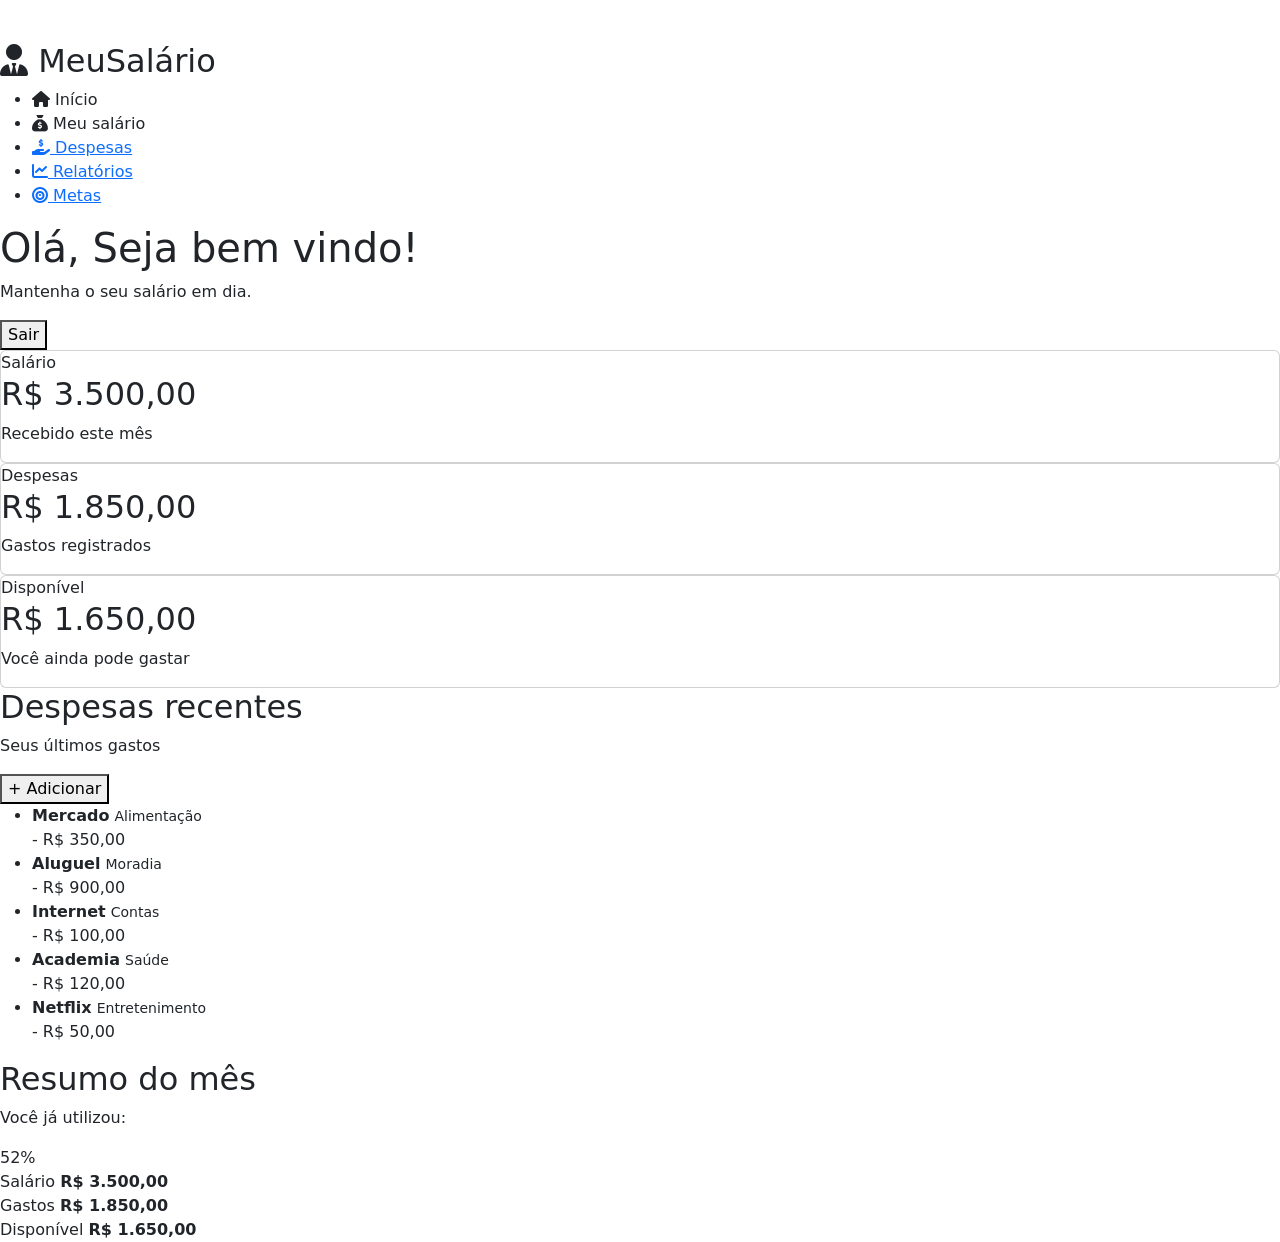
==== src/main/resources/templates/administration/home.html @ 985fcd61 "Criando classes Salario" ====
<!DOCTYPE html>
<html lang="pt-br">

<head>
    <meta charset="UTF-8">
    <meta name="viewport" content="width=device-width, initial-scale=1.0">
    <link href="https://cdn.jsdelivr.net/npm/bootstrap@5.3.8/dist/css/bootstrap.min.css" rel="stylesheet">
	<link rel="stylesheet" href="https://cdnjs.cloudflare.com/ajax/libs/font-awesome/6.7.2/css/all.min.css">
	<link rel="stylesheet" href="/css/pagePrincipal.css">
	<title>Meu Salário</title>
</head>

<body>

    <!-- MENU LATERAL -->
    <aside class="sidebar" style="padding-top:42px">
   

        <h2 ><i class="fa-solid fa-user-tie"></i> MeuSalário</h2>

        <nav>
            <ul>
                <li><a th:href="@{/administration}"><i class="fa-solid fa-house"></i> Início</a></li>
                <li><a th:href="@{/salario}"><i class="fa-solid fa-sack-dollar"></i> Meu salário</a></li>
                <li><a href="#"><i class="fa-solid fa-hand-holding-dollar"></i> Despesas</a></li>
                <li><a href="#"><i class="fa-solid fa-chart-line"></i> Relatórios</a></li>
                <li><a href="#"><i class="fa-solid fa-bullseye"></i> Metas</a></li>
            </ul>
        </nav>

    </aside>


    <!-- CONTEÚDO PRINCIPAL -->
    <main class="main">

        <!-- CABEÇALHO -->
        <header class="header">

            <div>
                <h1>Olá, Seja bem vindo! </h1>
                <p>Mantenha o seu salário em dia.</p>
            </div>

            <button class="btn-sair">Sair</button>

        </header>


        <!-- CARDS FINANCEIROS -->
        <section class="cards">

            <div class="card salario">
                <span>Salário</span>
                <h2>R$ 3.500,00</h2>
                <p>Recebido este mês</p>
            </div>

            <div class="card despesas">
                <span>Despesas</span>
                <h2>R$ 1.850,00</h2>
                <p>Gastos registrados</p>
            </div>

            <div class="card restante">
                <span>Disponível</span>
                <h2>R$ 1.650,00</h2>
                <p>Você ainda pode gastar</p>
            </div>

        </section>


        <!-- ÁREA INFERIOR -->
        <section class="dashboard">

            <!-- DESPESAS -->
            <div class="box">

                <div class="box-header">

                    <div>
                        <h2>Despesas recentes</h2>
                        <p>Seus últimos gastos</p>
                    </div>

                    <button class="btn-adicionar">
                        + Adicionar
                    </button>

                </div>


                <ul class="despesas-lista">

                    <li>
                        <div>
                            <strong>Mercado</strong>
                            <small>Alimentação</small>
                        </div>

                        <span>- R$ 350,00</span>
                    </li>

                    <li>
                        <div>
                            <strong>Aluguel</strong>
                            <small>Moradia</small>
                        </div>

                        <span>- R$ 900,00</span>
                    </li>

                    <li>
                        <div>
                            <strong>Internet</strong>
                            <small>Contas</small>
                        </div>

                        <span>- R$ 100,00</span>
                    </li>

                    <li>
                        <div>
                            <strong>Academia</strong>
                            <small>Saúde</small>
                        </div>

                        <span>- R$ 120,00</span>
                    </li>

                    <li>
                        <div>
                            <strong>Netflix</strong>
                            <small>Entretenimento</small>
                        </div>

                        <span>- R$ 50,00</span>
                    </li>

                </ul>

            </div>


            <!-- RESUMO -->
            <div class="box resumo">

                <h2>Resumo do mês</h2>

                <p>Você já utilizou:</p>

                <div class="porcentagem">
                    52%
                </div>

                <div class="barra">
                    <div class="progresso"></div>
                </div>

                <div class="resumo-info">
                    <span>Salário</span>
                    <strong>R$ 3.500,00</strong>
                </div>

                <div class="resumo-info">
                    <span>Gastos</span>
                    <strong>R$ 1.850,00</strong>
                </div>

                <div class="resumo-info">
                    <span>Disponível</span>
                    <strong>R$ 1.650,00</strong>
                </div>

            </div>

        </section>

    </main>
    <!-- JS -->   
<script src="https://cdn.jsdelivr.net/npm/bootstrap@5.3.8/dist/js/bootstrap.bundle.min.js"></script> 
</body>

</html>
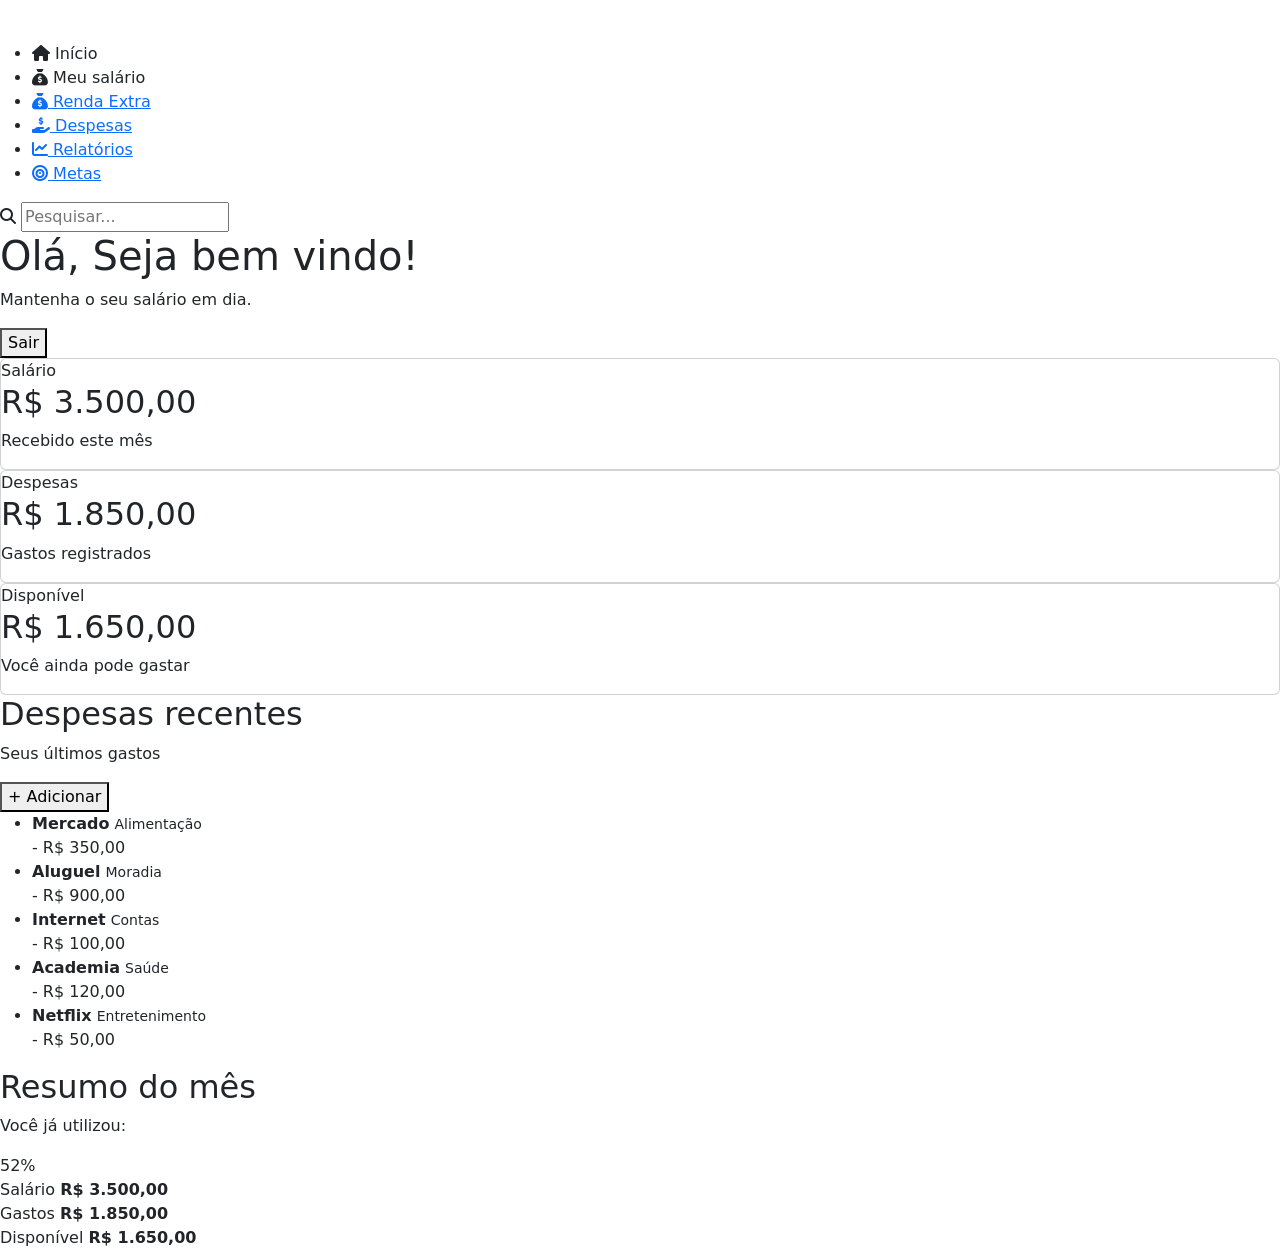
==== commit 981e1db9: "Classe salario finalizado" ====
--- a/src/main/resources/templates/administration/home.html
+++ b/src/main/resources/templates/administration/home.html
@@ -14,14 +14,11 @@
 
     <!-- MENU LATERAL -->
     <aside class="sidebar" style="padding-top:42px">
-   
-
-        <h2 ><i class="fa-solid fa-user-tie"></i> MeuSalário</h2>
-
         <nav>
             <ul>
                 <li><a th:href="@{/administration}"><i class="fa-solid fa-house"></i> Início</a></li>
                 <li><a th:href="@{/salario}"><i class="fa-solid fa-sack-dollar"></i> Meu salário</a></li>
+                <li><a href="#"><i class="fa-solid fa-sack-dollar"></i> Renda Extra</a></li>
                 <li><a href="#"><i class="fa-solid fa-hand-holding-dollar"></i> Despesas</a></li>
                 <li><a href="#"><i class="fa-solid fa-chart-line"></i> Relatórios</a></li>
                 <li><a href="#"><i class="fa-solid fa-bullseye"></i> Metas</a></li>
@@ -33,6 +30,20 @@
 
     <!-- CONTEÚDO PRINCIPAL -->
     <main class="main">
+     
+    <!-- BARRA SUPERIOR -->
+	<header class="topbar">
+
+    <div class="search-box">
+        <i class="fa-solid fa-magnifying-glass"></i>
+
+        <input 
+            type="text"
+            placeholder="Pesquisar..."
+        >
+    </div>
+
+</header>
 
         <!-- CABEÇALHO -->
         <header class="header">
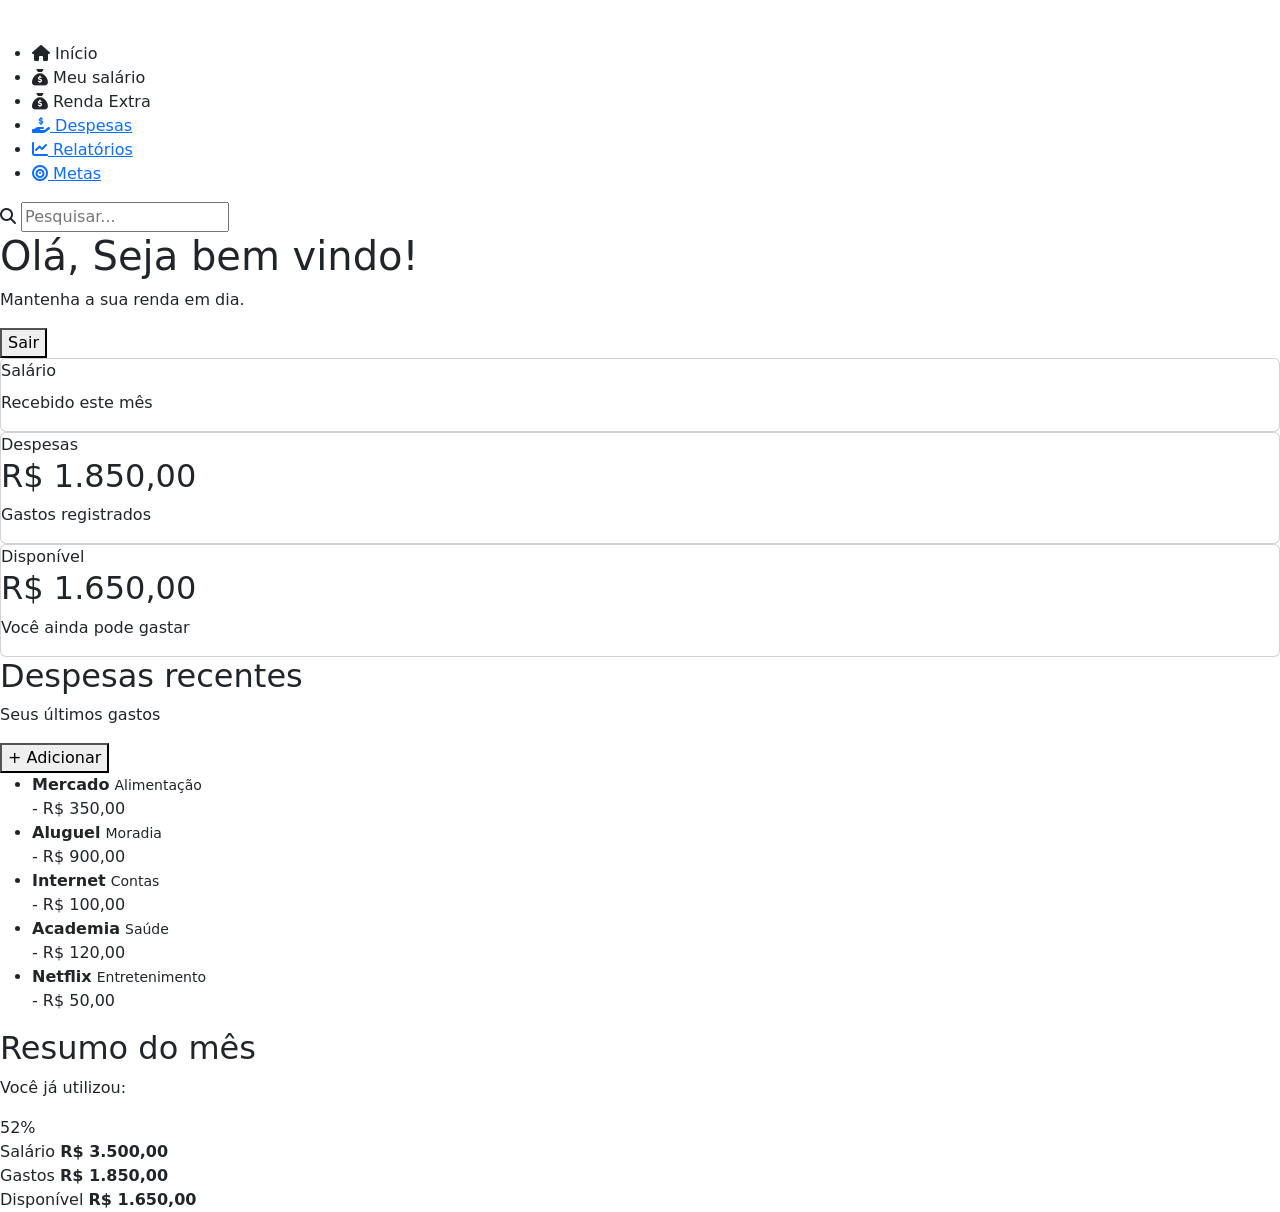
==== commit 7f8862b1: "Nova pagina e adicionando algumas funções" ====
--- a/src/main/resources/templates/administration/home.html
+++ b/src/main/resources/templates/administration/home.html
@@ -18,7 +18,7 @@
             <ul>
                 <li><a th:href="@{/administration}"><i class="fa-solid fa-house"></i> Início</a></li>
                 <li><a th:href="@{/salario}"><i class="fa-solid fa-sack-dollar"></i> Meu salário</a></li>
-                <li><a href="#"><i class="fa-solid fa-sack-dollar"></i> Renda Extra</a></li>
+                <li><a th:href="@{/renda-extra}"><i class="fa-solid fa-sack-dollar"></i> Renda Extra</a></li>
                 <li><a href="#"><i class="fa-solid fa-hand-holding-dollar"></i> Despesas</a></li>
                 <li><a href="#"><i class="fa-solid fa-chart-line"></i> Relatórios</a></li>
                 <li><a href="#"><i class="fa-solid fa-bullseye"></i> Metas</a></li>
@@ -50,7 +50,7 @@
 
             <div>
                 <h1>Olá, Seja bem vindo! </h1>
-                <p>Mantenha o seu salário em dia.</p>
+                <p>Mantenha a sua renda em dia.</p>
             </div>
 
             <button class="btn-sair">Sair</button>
@@ -63,7 +63,7 @@
 
             <div class="card salario">
                 <span>Salário</span>
-                <h2>R$ 3.500,00</h2>
+                <h2><div class="valor" th:text="${salario != null ? 'R$ ' + salario.valor : 'R$ 0,00'}"></div></h2>
                 <p>Recebido este mês</p>
             </div>
 
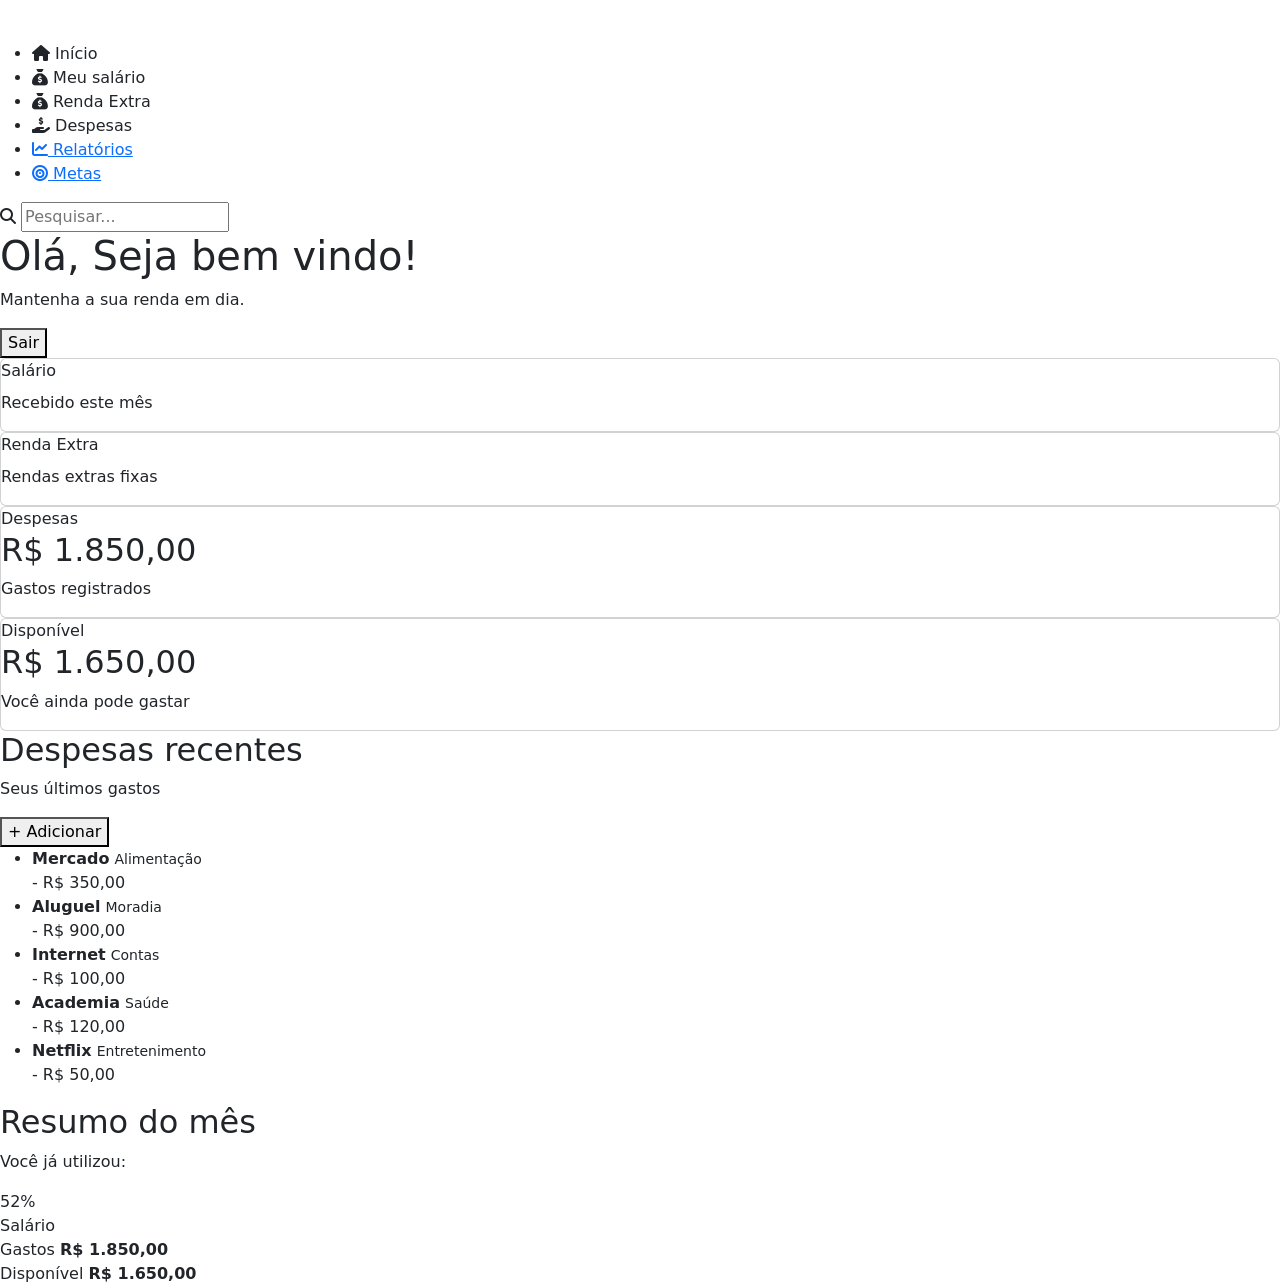
==== commit 724cc909: "Renda extra finalizada, despesas iniciadas" ====
--- a/src/main/resources/templates/administration/home.html
+++ b/src/main/resources/templates/administration/home.html
@@ -19,7 +19,7 @@
                 <li><a th:href="@{/administration}"><i class="fa-solid fa-house"></i> Início</a></li>
                 <li><a th:href="@{/salario}"><i class="fa-solid fa-sack-dollar"></i> Meu salário</a></li>
                 <li><a th:href="@{/renda-extra}"><i class="fa-solid fa-sack-dollar"></i> Renda Extra</a></li>
-                <li><a href="#"><i class="fa-solid fa-hand-holding-dollar"></i> Despesas</a></li>
+                <li><a th:href="@{/despesas}"><i class="fa-solid fa-hand-holding-dollar"></i> Despesas</a></li>
                 <li><a href="#"><i class="fa-solid fa-chart-line"></i> Relatórios</a></li>
                 <li><a href="#"><i class="fa-solid fa-bullseye"></i> Metas</a></li>
             </ul>
@@ -66,6 +66,12 @@
                 <h2><div class="valor" th:text="${salario != null ? 'R$ ' + salario.valor : 'R$ 0,00'}"></div></h2>
                 <p>Recebido este mês</p>
             </div>
+            
+            <div class="card renda-extra">
+    		<span>Renda Extra</span>
+    		<h2><div class="valor" th:text="${'R$ ' + totalRendasExtras}"></div></h2>
+    		<p>Rendas extras fixas</p>
+			</div>
 
             <div class="card despesas">
                 <span>Despesas</span>
@@ -171,7 +177,7 @@
 
                 <div class="resumo-info">
                     <span>Salário</span>
-                    <strong>R$ 3.500,00</strong>
+                    <strong class="valor" th:text="${salario != null ? 'R$ ' + salario.valor : 'R$ 0,00'}"></strong>
                 </div>
 
                 <div class="resumo-info">
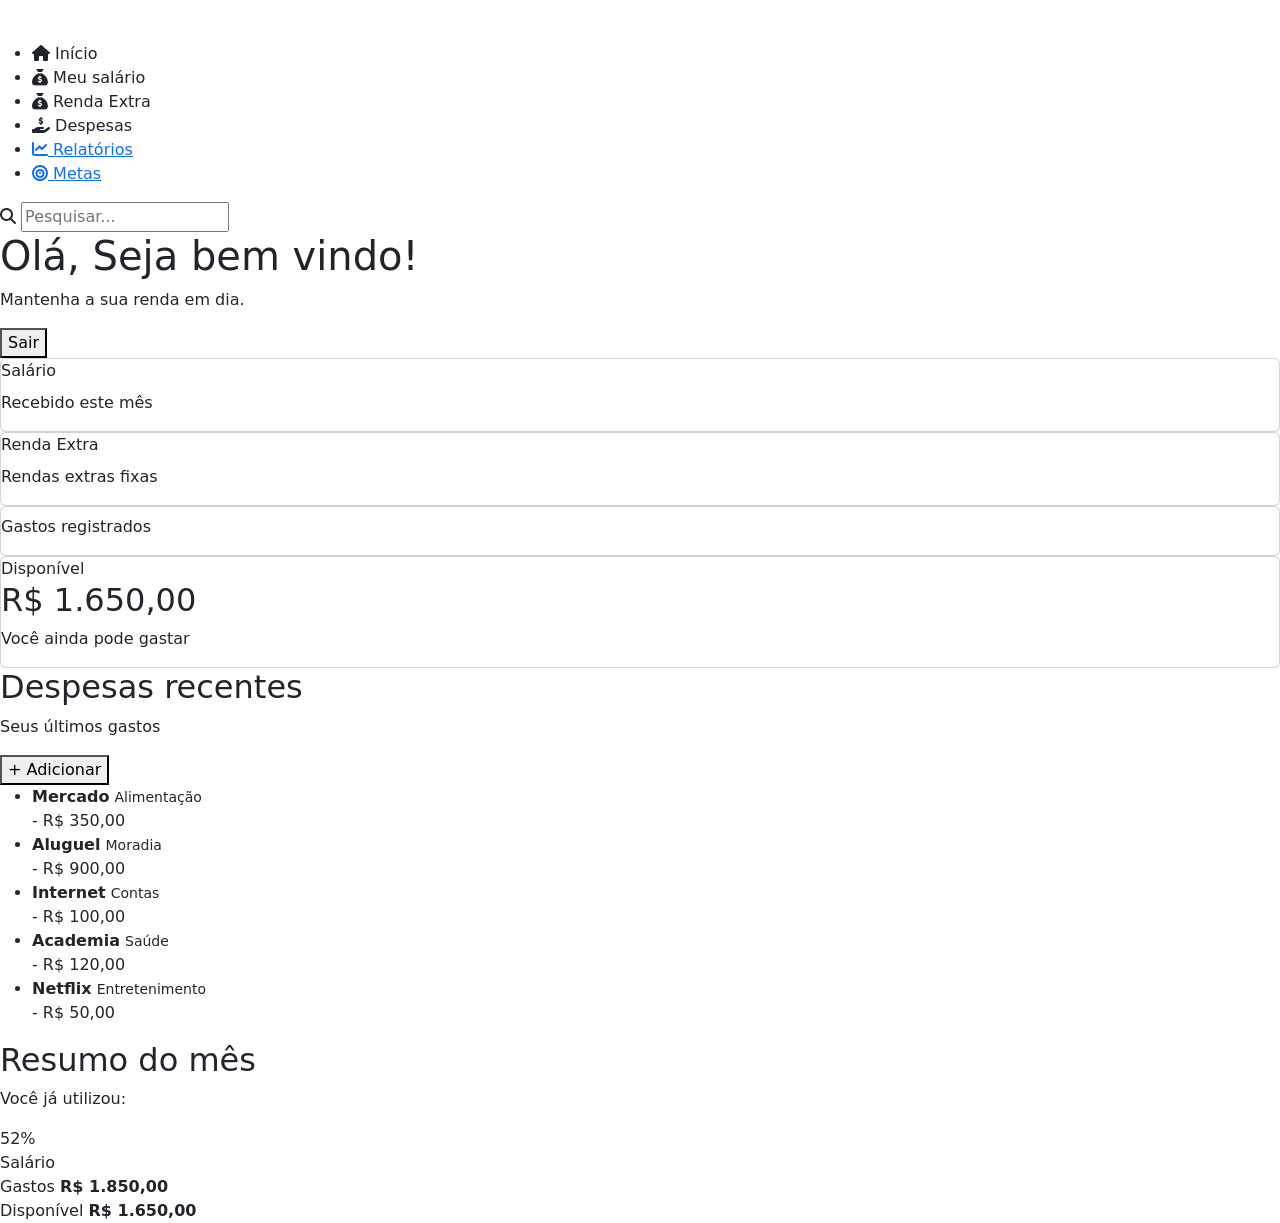
==== commit f81a01a2: "Despesas finalizadas" ====
--- a/src/main/resources/templates/administration/home.html
+++ b/src/main/resources/templates/administration/home.html
@@ -2,201 +2,194 @@
 <html lang="pt-br">
 
 <head>
-    <meta charset="UTF-8">
-    <meta name="viewport" content="width=device-width, initial-scale=1.0">
-    <link href="https://cdn.jsdelivr.net/npm/bootstrap@5.3.8/dist/css/bootstrap.min.css" rel="stylesheet">
-	<link rel="stylesheet" href="https://cdnjs.cloudflare.com/ajax/libs/font-awesome/6.7.2/css/all.min.css">
-	<link rel="stylesheet" href="/css/pagePrincipal.css">
-	<title>Meu Salário</title>
+<meta charset="UTF-8">
+<meta name="viewport" content="width=device-width, initial-scale=1.0">
+<link
+	href="https://cdn.jsdelivr.net/npm/bootstrap@5.3.8/dist/css/bootstrap.min.css"
+	rel="stylesheet">
+<link rel="stylesheet"
+	href="https://cdnjs.cloudflare.com/ajax/libs/font-awesome/6.7.2/css/all.min.css">
+<link rel="stylesheet" href="/css/pagePrincipal.css">
+<title>Meu Salário</title>
 </head>
 
 <body>
 
-    <!-- MENU LATERAL -->
-    <aside class="sidebar" style="padding-top:42px">
-        <nav>
-            <ul>
-                <li><a th:href="@{/administration}"><i class="fa-solid fa-house"></i> Início</a></li>
-                <li><a th:href="@{/salario}"><i class="fa-solid fa-sack-dollar"></i> Meu salário</a></li>
-                <li><a th:href="@{/renda-extra}"><i class="fa-solid fa-sack-dollar"></i> Renda Extra</a></li>
-                <li><a th:href="@{/despesas}"><i class="fa-solid fa-hand-holding-dollar"></i> Despesas</a></li>
-                <li><a href="#"><i class="fa-solid fa-chart-line"></i> Relatórios</a></li>
-                <li><a href="#"><i class="fa-solid fa-bullseye"></i> Metas</a></li>
-            </ul>
-        </nav>
+	<!-- MENU LATERAL -->
+	<aside class="sidebar" style="padding-top: 42px">
+		<nav>
+			<ul>
+				<li><a th:href="@{/administration}"><i
+						class="fa-solid fa-house"></i> Início</a></li>
+				<li><a th:href="@{/salario}"><i
+						class="fa-solid fa-sack-dollar"></i> Meu salário</a></li>
+				<li><a th:href="@{/renda-extra}"><i
+						class="fa-solid fa-sack-dollar"></i> Renda Extra</a></li>
+				<li><a th:href="@{/despesas}"><i
+						class="fa-solid fa-hand-holding-dollar"></i> Despesas</a></li>
+				<li><a href="#"><i class="fa-solid fa-chart-line"></i>
+						Relatórios</a></li>
+				<li><a href="#"><i class="fa-solid fa-bullseye"></i> Metas</a></li>
+			</ul>
+		</nav>
 
-    </aside>
+	</aside>
 
 
-    <!-- CONTEÚDO PRINCIPAL -->
-    <main class="main">
-     
-    <!-- BARRA SUPERIOR -->
-	<header class="topbar">
+	<!-- CONTEÚDO PRINCIPAL -->
+	<main class="main">
 
-    <div class="search-box">
-        <i class="fa-solid fa-magnifying-glass"></i>
+		<!-- BARRA SUPERIOR -->
+		<header class="topbar">
 
-        <input 
-            type="text"
-            placeholder="Pesquisar..."
-        >
-    </div>
+			<div class="search-box">
+				<i class="fa-solid fa-magnifying-glass"></i> <input type="text"
+					placeholder="Pesquisar...">
+			</div>
 
-</header>
+		</header>
 
-        <!-- CABEÇALHO -->
-        <header class="header">
+		<!-- CABEÇALHO -->
+		<header class="header">
 
-            <div>
-                <h1>Olá, Seja bem vindo! </h1>
-                <p>Mantenha a sua renda em dia.</p>
-            </div>
+			<div>
+				<h1>Olá, Seja bem vindo!</h1>
+				<p>Mantenha a sua renda em dia.</p>
+			</div>
 
-            <button class="btn-sair">Sair</button>
+			<button class="btn-sair">Sair</button>
 
-        </header>
+		</header>
 
 
-        <!-- CARDS FINANCEIROS -->
-        <section class="cards">
+		<!-- CARDS FINANCEIROS -->
+		<section class="cards">
 
-            <div class="card salario">
-                <span>Salário</span>
-                <h2><div class="valor" th:text="${salario != null ? 'R$ ' + salario.valor : 'R$ 0,00'}"></div></h2>
-                <p>Recebido este mês</p>
-            </div>
-            
-            <div class="card renda-extra">
-    		<span>Renda Extra</span>
-    		<h2><div class="valor" th:text="${'R$ ' + totalRendasExtras}"></div></h2>
-    		<p>Rendas extras fixas</p>
+			<div class="card salario">
+				<span>Salário</span>
+				<h2>
+					<div class="valor"
+						th:text="${salario != null ? 'R$ ' + salario.valor : 'R$ 0,00'}"></div>
+				</h2>
+				<p>Recebido este mês</p>
 			</div>
 
-            <div class="card despesas">
-                <span>Despesas</span>
-                <h2>R$ 1.850,00</h2>
-                <p>Gastos registrados</p>
-            </div>
-
-            <div class="card restante">
-                <span>Disponível</span>
-                <h2>R$ 1.650,00</h2>
-                <p>Você ainda pode gastar</p>
-            </div>
-
-        </section>
+			<div class="card renda-extra">
+				<span>Renda Extra</span>
+				<h2>
+					<div class="valor" th:text="${'R$ ' + totalRendasExtras}"></div>
+				</h2>
+				<p>Rendas extras fixas</p>
+			</div>
 
 
-        <!-- ÁREA INFERIOR -->
-        <section class="dashboard">
-
-            <!-- DESPESAS -->
-            <div class="box">
-
-                <div class="box-header">
-
-                    <div>
-                        <h2>Despesas recentes</h2>
-                        <p>Seus últimos gastos</p>
-                    </div>
-
-                    <button class="btn-adicionar">
-                        + Adicionar
-                    </button>
-
-                </div>
+			<div class="card despesas">
+				<h2>
+					<div class="valor"
+						th:text="${'R$ ' + #numbers.formatDecimal(totalDespesas, 1, 'POINT', 2, 'COMMA')}"></div>
+				</h2>
+				<p>Gastos registrados</p>
+			</div>
 
 
-                <ul class="despesas-lista">
+			<div class="card restante">
+				<span>Disponível</span>
+				<h2>R$ 1.650,00</h2>
+				<p>Você ainda pode gastar</p>
+			</div>
 
-                    <li>
-                        <div>
-                            <strong>Mercado</strong>
-                            <small>Alimentação</small>
-                        </div>
-
-                        <span>- R$ 350,00</span>
-                    </li>
-
-                    <li>
-                        <div>
-                            <strong>Aluguel</strong>
-                            <small>Moradia</small>
-                        </div>
-
-                        <span>- R$ 900,00</span>
-                    </li>
-
-                    <li>
-                        <div>
-                            <strong>Internet</strong>
-                            <small>Contas</small>
-                        </div>
-
-                        <span>- R$ 100,00</span>
-                    </li>
-
-                    <li>
-                        <div>
-                            <strong>Academia</strong>
-                            <small>Saúde</small>
-                        </div>
-
-                        <span>- R$ 120,00</span>
-                    </li>
-
-                    <li>
-                        <div>
-                            <strong>Netflix</strong>
-                            <small>Entretenimento</small>
-                        </div>
-
-                        <span>- R$ 50,00</span>
-                    </li>
-
-                </ul>
-
-            </div>
+		</section>
 
 
-            <!-- RESUMO -->
-            <div class="box resumo">
+		<!-- ÁREA INFERIOR -->
+		<section class="dashboard">
 
-                <h2>Resumo do mês</h2>
+			<!-- DESPESAS -->
+			<div class="box">
 
-                <p>Você já utilizou:</p>
+				<div class="box-header">
 
-                <div class="porcentagem">
-                    52%
-                </div>
+					<div>
+						<h2>Despesas recentes</h2>
+						<p>Seus últimos gastos</p>
+					</div>
 
-                <div class="barra">
-                    <div class="progresso"></div>
-                </div>
+					<button class="btn-adicionar">+ Adicionar</button>
 
-                <div class="resumo-info">
-                    <span>Salário</span>
-                    <strong class="valor" th:text="${salario != null ? 'R$ ' + salario.valor : 'R$ 0,00'}"></strong>
-                </div>
+				</div>
 
-                <div class="resumo-info">
-                    <span>Gastos</span>
-                    <strong>R$ 1.850,00</strong>
-                </div>
 
-                <div class="resumo-info">
-                    <span>Disponível</span>
-                    <strong>R$ 1.650,00</strong>
-                </div>
+				<ul class="despesas-lista">
 
-            </div>
+					<li>
+						<div>
+							<strong>Mercado</strong> <small>Alimentação</small>
+						</div> <span>- R$ 350,00</span>
+					</li>
 
-        </section>
+					<li>
+						<div>
+							<strong>Aluguel</strong> <small>Moradia</small>
+						</div> <span>- R$ 900,00</span>
+					</li>
 
-    </main>
-    <!-- JS -->   
-<script src="https://cdn.jsdelivr.net/npm/bootstrap@5.3.8/dist/js/bootstrap.bundle.min.js"></script> 
+					<li>
+						<div>
+							<strong>Internet</strong> <small>Contas</small>
+						</div> <span>- R$ 100,00</span>
+					</li>
+
+					<li>
+						<div>
+							<strong>Academia</strong> <small>Saúde</small>
+						</div> <span>- R$ 120,00</span>
+					</li>
+
+					<li>
+						<div>
+							<strong>Netflix</strong> <small>Entretenimento</small>
+						</div> <span>- R$ 50,00</span>
+					</li>
+
+				</ul>
+
+			</div>
+
+
+			<!-- RESUMO -->
+			<div class="box resumo">
+
+				<h2>Resumo do mês</h2>
+
+				<p>Você já utilizou:</p>
+
+				<div class="porcentagem">52%</div>
+
+				<div class="barra">
+					<div class="progresso"></div>
+				</div>
+
+				<div class="resumo-info">
+					<span>Salário</span> <strong class="valor"
+						th:text="${salario != null ? 'R$ ' + salario.valor : 'R$ 0,00'}"></strong>
+				</div>
+
+				<div class="resumo-info">
+					<span>Gastos</span> <strong>R$ 1.850,00</strong>
+				</div>
+
+				<div class="resumo-info">
+					<span>Disponível</span> <strong>R$ 1.650,00</strong>
+				</div>
+
+			</div>
+
+		</section>
+
+	</main>
+	<!-- JS -->
+	<script
+		src="https://cdn.jsdelivr.net/npm/bootstrap@5.3.8/dist/js/bootstrap.bundle.min.js"></script>
 </body>
 
 </html>
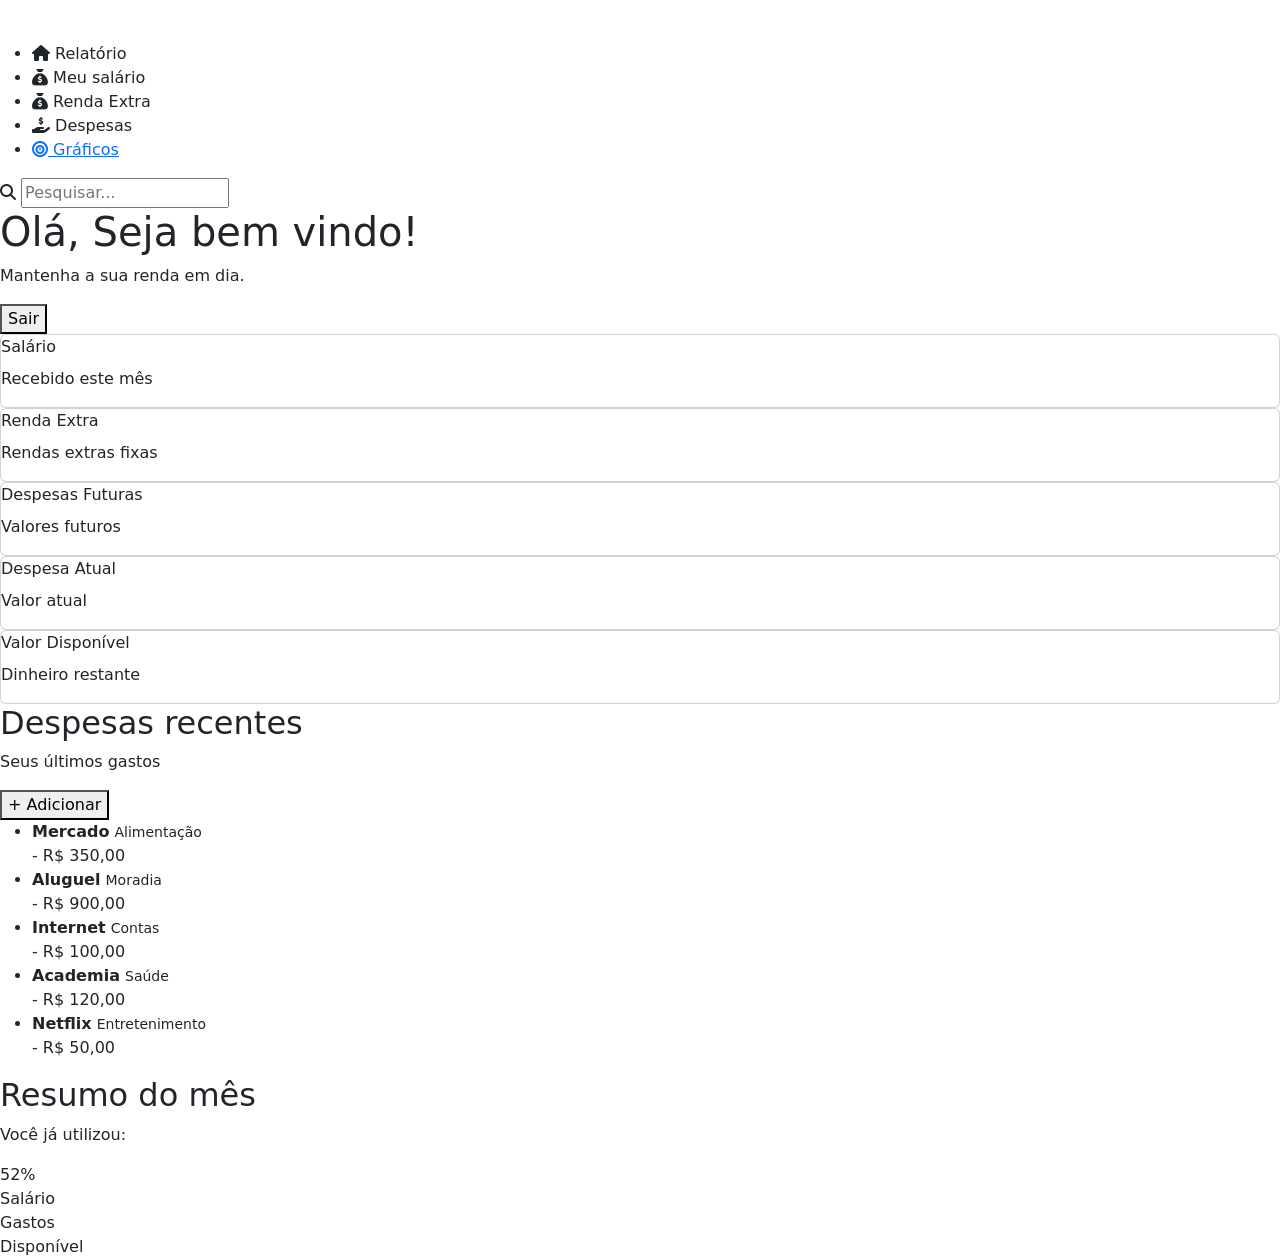
==== commit cd1ee596: "Dividas finalizadas" ====
--- a/src/main/resources/templates/administration/home.html
+++ b/src/main/resources/templates/administration/home.html
@@ -20,16 +20,15 @@
 		<nav>
 			<ul>
 				<li><a th:href="@{/administration}"><i
-						class="fa-solid fa-house"></i> Início</a></li>
+						class="fa-solid fa-house"></i> Relatório</a></li>
 				<li><a th:href="@{/salario}"><i
 						class="fa-solid fa-sack-dollar"></i> Meu salário</a></li>
 				<li><a th:href="@{/renda-extra}"><i
 						class="fa-solid fa-sack-dollar"></i> Renda Extra</a></li>
 				<li><a th:href="@{/despesas}"><i
 						class="fa-solid fa-hand-holding-dollar"></i> Despesas</a></li>
-				<li><a href="#"><i class="fa-solid fa-chart-line"></i>
-						Relatórios</a></li>
-				<li><a href="#"><i class="fa-solid fa-bullseye"></i> Metas</a></li>
+				<li><a href="#"><i class="fa-solid fa-bullseye"></i>
+						Gráficos</a></li>
 			</ul>
 		</nav>
 
@@ -84,19 +83,31 @@
 
 
 			<div class="card despesas">
+				<span>Despesas Futuras</span>
+				<h2>
+					<div class="valor"
+						th:text="${'R$ ' + #numbers.formatDecimal(totalGeralDespesas, 1, 'POINT', 2, 'COMMA')}"></div>
+				</h2>
+				<p>Valores futuros</p>
+			</div>
+
+			<div class="card despesas">
+				<span>Despesa Atual</span>
 				<h2>
 					<div class="valor"
 						th:text="${'R$ ' + #numbers.formatDecimal(totalDespesas, 1, 'POINT', 2, 'COMMA')}"></div>
 				</h2>
-				<p>Gastos registrados</p>
-			</div>
-
-
+				<p>Valor atual</p>
+			</div>
 			<div class="card restante">
-				<span>Disponível</span>
-				<h2>R$ 1.650,00</h2>
-				<p>Você ainda pode gastar</p>
-			</div>
+				<span>Valor Disponível</span>
+				<h2>
+					<div class="valor"
+						th:text="${'R$ ' + #numbers.formatDecimal(saldoDisponivel, 1, 'POINT', 2, 'COMMA')}"></div>
+				</h2>
+				<p>Dinheiro restante</p>
+			</div>
+
 
 		</section>
 
@@ -175,11 +186,16 @@
 				</div>
 
 				<div class="resumo-info">
-					<span>Gastos</span> <strong>R$ 1.850,00</strong>
+					<span>Gastos</span> <strong class="valor"
+						th:text="${totalDespesas != null ? 'R$ ' + #numbers.formatDecimal(totalDespesas, 1, 'POINT', 2, 'COMMA') : 'R$ 0,00'}">
+					</strong>
 				</div>
 
 				<div class="resumo-info">
-					<span>Disponível</span> <strong>R$ 1.650,00</strong>
+					<span>Disponível</span> <strong class="valor"
+							th:text="${saldoDisponivel != null ? 'R$ ' + #numbers.formatDecimal(saldoDisponivel, 1, 'POINT', 2, 'COMMA') : 'R$ 0,00'}">
+						</strong>
+					</strong>
 				</div>
 
 			</div>
